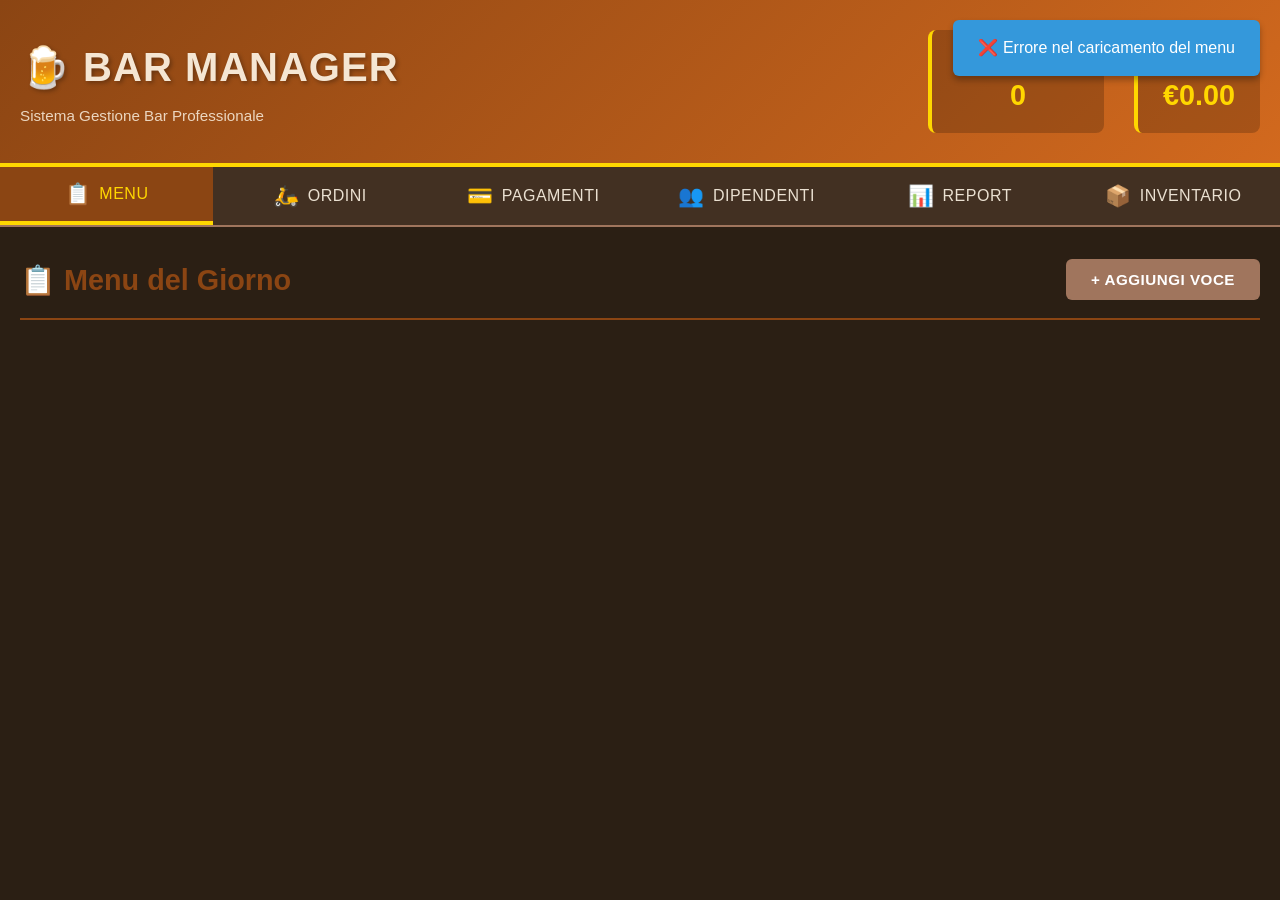
==== index.html @ 78a45d5b "interfaccia grafica e server" ====
<!DOCTYPE html>
<html lang="it">
<head>
    <meta charset="UTF-8">
    <meta name="viewport" content="width=device-width, initial-scale=1.0">
    <title>Bar Manager - Gestione Bar</title>
    <link rel="stylesheet" href="style.css">
</head>
<body>
    <div class="container">
        <!-- Header -->
        <header class="header">
            <div class="header-content">
                <div class="logo">
                    <h1>🍺 BAR MANAGER</h1>
                    <p>Sistema Gestione Bar Professionale</p>
                </div>
                <div class="header-stats">
                    <div class="stat">
                        <span class="stat-label">Ordini Odierni</span>
                        <span class="stat-value" id="ordiniCount">0</span>
                    </div>
                    <div class="stat">
                        <span class="stat-label">Incasso</span>
                        <span class="stat-value" id="incassoTotal">€0.00</span>
                    </div>
                </div>
            </div>
        </header>

        <!-- Navigation Tabs -->
        <nav class="tabs-nav">
            <button class="tab-btn active" onclick="switchTab('menu')">
                <span class="icon">📋</span> Menu
            </button>
            <button class="tab-btn" onclick="switchTab('ordini')">
                <span class="icon">🛵</span> Ordini
            </button>
            <button class="tab-btn" onclick="switchTab('pagamenti')">
                <span class="icon">💳</span> Pagamenti
            </button>
            <button class="tab-btn" onclick="switchTab('dipendenti')">
                <span class="icon">👥</span> Dipendenti
            </button>
            <button class="tab-btn" onclick="switchTab('report')">
                <span class="icon">📊</span> Report
            </button>
            <button class="tab-btn" onclick="switchTab('inventario')">
                <span class="icon">📦</span> Inventario
            </button>
        </nav>

        <!-- Main Content -->
        <main class="main-content">

            <!-- TAB: MENU -->
            <div id="menu" class="tab-content active">
                <div class="section-title">
                    <h2>📋 Menu del Giorno</h2>
                    <button class="btn-secondary" onclick="toggleAddMenu()">+ Aggiungi Voce</button>
                </div>

                <!-- Form Aggiungi Voce Menu -->
                <div id="addMenuForm" class="form-container hidden">
                    <h3>Aggiungi Nuova Voce al Menu</h3>
                    <form onsubmit="addMenuItem(event)">
                        <div class="form-group">
                            <label>Nome Voce:</label>
                            <input type="text" id="menuNome" required>
                        </div>
                        <div class="form-group">
                            <label>Prezzo (€):</label>
                            <input type="number" id="menuPrezzo" step="0.01" required>
                        </div>
                        <div class="form-actions">
                            <button type="submit" class="btn-primary">Aggiungi</button>
                            <button type="button" class="btn-secondary" onclick="toggleAddMenu()">Annulla</button>
                        </div>
                    </form>
                </div>

                <!-- Menu Items Grid -->
                <div class="menu-grid" id="menuGrid">
                    <!-- Items caricati dinamicamente -->
                </div>
            </div>

            <!-- TAB: ORDINI -->
            <div id="ordini" class="tab-content">
                <div class="section-title">
                    <h2>🛵 Gestione Ordini</h2>
                    <button class="btn-primary" onclick="nuovoOrdine()">+ Nuovo Ordine</button>
                </div>

                <!-- Form Nuovo Ordine -->
                <div id="newOrderForm" class="form-container hidden">
                    <h3>Crea Nuovo Ordine</h3>
                    <form onsubmit="creaOrdine(event)">
                        <div class="form-group">
                            <label>Tipo Ordine:</label>
                            <div class="radio-group">
                                <label class="radio-label">
                                    <input type="radio" name="tipoOrdine" value="banco" required> Banco
                                </label>
                                <label class="radio-label">
                                    <input type="radio" name="tipoOrdine" value="tavolo" required> Tavolo
                                </label>
                            </div>
                        </div>
                        <div class="form-group">
                            <label>Numero Tavolo (se tavolo):</label>
                            <input type="number" id="numeroTavolo" min="1">
                        </div>
                        <div class="form-group">
                            <label>Scegli Prodotto:</label>
                            <select id="prodottoSelect" required>
                                <option value="">-- Seleziona un prodotto --</option>
                            </select>
                        </div>
                        <div class="form-group">
                            <label>Quantità:</label>
                            <input type="number" id="quantita" value="1" min="1" required>
                        </div>
                        <div class="form-actions">
                            <button type="button" class="btn-secondary" onclick="aggiungiAlOrdine()">Aggiungi al Carrello</button>
                            <button type="submit" class="btn-primary">Registra Ordine</button>
                            <button type="button" class="btn-secondary" onclick="annullaOrdine()">Annulla</button>
                        </div>
                    </form>

                    <!-- Carrello Ordine -->
                    <div id="carritoSection" class="carrello-section hidden">
                        <h4>Articoli nel Carrello</h4>
                        <div id="carrito" class="carrello-items">
                            <!-- Items del carrello -->
                        </div>
                        <div class="carrello-totale">
                            <span>Totale:</span>
                            <span id="totaleCarrello" class="totale-value">€0.00</span>
                        </div>
                    </div>
                </div>

                <!-- Lista Ordini -->
                <div class="orders-list">
                    <h3>Ultimi Ordini Registrati</h3>
                    <div id="ordiniList" class="orders-table">
                        <!-- Ordini caricati dinamicamente -->
                    </div>
                </div>
            </div>

            <!-- TAB: PAGAMENTI -->
            <div id="pagamenti" class="tab-content">
                <div class="section-title">
                    <h2>💳 Elabora Pagamenti</h2>
                </div>

                <div class="pagamenti-container">
                    <div class="payment-form">
                        <h3>Nuovo Pagamento</h3>
                        <form onsubmit="elaboraPagamento(event)">
                            <div class="form-group">
                                <label>ID Ordine:</label>
                                <input type="number" id="ordineIdPagamento" required>
                            </div>
                            <div class="form-group">
                                <label>Importo (€):</label>
                                <input type="number" id="importoPagamento" step="0.01" required>
                            </div>
                            <div class="form-group">
                                <label>Metodo Pagamento:</label>
                                <select id="metodoPagamento" required>
                                    <option value="">-- Seleziona --</option>
                                    <option value="carta">Carta Credito</option>
                                    <option value="contanti">Contanti</option>
                                    <option value="bancomat">Bancomat</option>
                                    <option value="paypal">PayPal</option>
                                </select>
                            </div>
                            <button type="submit" class="btn-primary">Elabora Pagamento</button>
                        </form>
                    </div>

                    <div class="payment-status">
                        <h3>Stato Pagamenti Odierni</h3>
                        <div class="stats-grid">
                            <div class="stat-box">
                                <h4>Totale Contanti</h4>
                                <p class="stat-number" id="totalContanti">€0.00</p>
                            </div>
                            <div class="stat-box">
                                <h4>Totale Carta</h4>
                                <p class="stat-number" id="totalCarta">€0.00</p>
                            </div>
                            <div class="stat-box">
                                <h4>Pagamenti Elaborati</h4>
                                <p class="stat-number" id="numPagamenti">0</p>
                            </div>
                            <div class="stat-box">
                                <h4>Incasso Totale</h4>
                                <p class="stat-number highlight" id="incassoTotale">€0.00</p>
                            </div>
                        </div>
                    </div>
                </div>
            </div>

            <!-- TAB: DIPENDENTI -->
            <div id="dipendenti" class="tab-content">
                <div class="section-title">
                    <h2>👥 Gestione Dipendenti</h2>
                    <button class="btn-secondary" onclick="toggleAddDipendente()">+ Aggiungi Dipendente</button>
                </div>

                <!-- Form Aggiungi Dipendente -->
                <div id="addDipForm" class="form-container hidden">
                    <h3>Aggiungi Nuovo Dipendente</h3>
                    <form onsubmit="addDipendente(event)">
                        <div class="form-group">
                            <label>Nome:</label>
                            <input type="text" id="dipNome" required>
                        </div>
                        <div class="form-group">
                            <label>Turno:</label>
                            <select id="dipTurno" required>
                                <option value="">-- Seleziona --</option>
                                <option value="mattina">Mattina (06:00 - 14:00)</option>
                                <option value="pomeriggio">Pomeriggio (14:00 - 22:00)</option>
                                <option value="sera">Sera (22:00 - 06:00)</option>
                            </select>
                        </div>
                        <div class="form-actions">
                            <button type="submit" class="btn-primary">Aggiungi</button>
                            <button type="button" class="btn-secondary" onclick="toggleAddDipendente()">Annulla</button>
                        </div>
                    </form>
                </div>

                <!-- Lista Dipendenti -->
                <div class="dipendenti-list">
                    <h3>Dipendenti Registrati</h3>
                    <div id="dipendentiContainer" class="dipendenti-grid">
                        <!-- Dipendenti caricati dinamicamente -->
                    </div>
                </div>
            </div>

            <!-- TAB: REPORT -->
            <div id="report" class="tab-content">
                <div class="section-title">
                    <h2>📊 Report e Statistiche</h2>
                </div>

                <div class="report-buttons">
                    <button class="btn-primary" onclick="generaReportVendite()">📈 Report Vendite</button>
                    <button class="btn-primary" onclick="generaReportIncassi()">💰 Report Incassi</button>
                    <button class="btn-secondary" onclick="generaReportInventario()">📦 Report Inventario</button>
                </div>

                <div id="reportContent" class="report-content">
                    <!-- Report caricato dinamicamente -->
                </div>

                <div class="analytics-grid">
                    <div class="chart-container">
                        <h3>Prodotti Più Venduti</h3>
                        <div id="topProducts" class="chart">
                            <!-- Top products dinamici -->
                        </div>
                    </div>
                    <div class="chart-container">
                        <h3>Vendite per Turno</h3>
                        <div id="turnoChart" class="chart">
                            <!-- Turno data dinamici -->
                        </div>
                    </div>
                </div>
            </div>

            <!-- TAB: INVENTARIO -->
            <div id="inventario" class="tab-content">
                <div class="section-title">
                    <h2>📦 Gestione Inventario</h2>
                    <button class="btn-secondary" onclick="toggleAddInventario()">+ Aggiungi Scorte</button>
                </div>

                <!-- Form Aggiungi Scorte -->
                <div id="addInventarioForm" class="form-container hidden">
                    <h3>Aggiungi Scorte Inventario</h3>
                    <form onsubmit="addInventario(event)">
                        <div class="form-group">
                            <label>Prodotto:</label>
                            <input type="text" id="invProdotto" required>
                        </div>
                        <div class="form-group">
                            <label>Quantità:</label>
                            <input type="number" id="invQuantita" min="1" required>
                        </div>
                        <div class="form-actions">
                            <button type="submit" class="btn-primary">Aggiungi</button>
                            <button type="button" class="btn-secondary" onclick="toggleAddInventario()">Annulla</button>
                        </div>
                    </form>
                </div>

                <!-- Inventario Table -->
                <div class="inventory-table">
                    <h3>Stock Attuale</h3>
                    <table id="inventarioTable" class="table">
                        <thead>
                            <tr>
                                <th>Prodotto</th>
                                <th>Quantità</th>
                                <th>Stato</th>
                                <th>Azioni</th>
                            </tr>
                        </thead>
                        <tbody id="inventarioBody">
                            <!-- Righe inventario dinamiche -->
                        </tbody>
                    </table>
                </div>
            </div>

        </main>
    </div>

    <script src="script.js"></script>
</body>
</html>
---- style.css ----
/* ============================================
   BAR MANAGER - STILI CSS A TEMA BAR
   ============================================ */

* {
    margin: 0;
    padding: 0;
    box-sizing: border-box;
}

/* Variabili CSS Tema Bar */
:root {
    --primary-color: #8B4513;      /* Marrone legno bar */
    --secondary-color: #D2691E;    /* Marrone chiaro */
    --accent-color: #FFD700;       /* Oro */
    --dark-bg: #2B1F14;            /* Sfondo scuro */
    --light-bg: #F5E6D3;           /* Sfondo chiaro */
    --text-dark: #1A1410;          /* Testo scuro */
    --text-light: #EAE0D1;         /* Testo chiaro */
    --border-color: #A0755D;       /* Bordo */
    --success-color: #27AE60;      /* Verde */
    --danger-color: #E74C3C;       /* Rosso */
    --warning-color: #F39C12;      /* Arancione */
    --info-color: #3498DB;         /* Blu */
    --shadow: 0 4px 6px rgba(0, 0, 0, 0.3);
    --shadow-lg: 0 10px 20px rgba(0, 0, 0, 0.4);
}

body {
    font-family: 'Segoe UI', Tahoma, Geneva, Verdana, sans-serif;
    background-color: var(--dark-bg);
    color: var(--text-dark);
    line-height: 1.6;
}

/* ============================================
   CONTAINER E LAYOUT
   ============================================ */

.container {
    min-height: 100vh;
    display: flex;
    flex-direction: column;
}

/* ============================================
   HEADER
   ============================================ */

.header {
    background: linear-gradient(135deg, var(--primary-color) 0%, var(--secondary-color) 100%);
    color: var(--light-bg);
    padding: 30px 20px;
    box-shadow: var(--shadow-lg);
    border-bottom: 4px solid var(--accent-color);
}

.header-content {
    max-width: 1400px;
    margin: 0 auto;
    display: flex;
    justify-content: space-between;
    align-items: center;
    flex-wrap: wrap;
    gap: 30px;
}

.logo h1 {
    font-size: 2.5em;
    margin-bottom: 5px;
    text-shadow: 2px 2px 4px rgba(0, 0, 0, 0.3);
    letter-spacing: 1px;
}

.logo p {
    font-size: 0.95em;
    opacity: 0.9;
}

.header-stats {
    display: flex;
    gap: 30px;
}

.stat {
    display: flex;
    flex-direction: column;
    align-items: center;
    background: rgba(0, 0, 0, 0.2);
    padding: 15px 25px;
    border-radius: 8px;
    border-left: 4px solid var(--accent-color);
}

.stat-label {
    font-size: 0.85em;
    opacity: 0.9;
    text-transform: uppercase;
    letter-spacing: 1px;
}

.stat-value {
    font-size: 1.8em;
    font-weight: bold;
    margin-top: 5px;
    color: var(--accent-color);
}

/* ============================================
   NAVIGAZIONE TAB
   ============================================ */

.tabs-nav {
    background-color: var(--dark-bg);
    padding: 0;
    display: flex;
    flex-wrap: wrap;
    border-bottom: 2px solid var(--border-color);
    gap: 0;
    max-width: 1400px;
    margin: 0 auto;
    width: 100%;
}

.tab-btn {
    flex: 1;
    min-width: 150px;
    padding: 15px 20px;
    background-color: rgba(160, 117, 93, 0.2);
    border: none;
    color: var(--text-light);
    cursor: pointer;
    font-size: 1em;
    font-weight: 500;
    transition: all 0.3s ease;
    display: flex;
    align-items: center;
    justify-content: center;
    gap: 8px;
    text-transform: uppercase;
    letter-spacing: 0.5px;
}

.tab-btn .icon {
    font-size: 1.3em;
}

.tab-btn:hover {
    background-color: rgba(160, 117, 93, 0.4);
    border-bottom: 3px solid var(--accent-color);
}

.tab-btn.active {
    background-color: var(--primary-color);
    border-bottom: 4px solid var(--accent-color);
    color: var(--accent-color);
}

/* ============================================
   MAIN CONTENT
   ============================================ */

.main-content {
    flex: 1;
    padding: 30px 20px;
    max-width: 1400px;
    margin: 0 auto;
    width: 100%;
}

.tab-content {
    display: none;
    animation: fadeIn 0.3s ease;
}

.tab-content.active {
    display: block;
}

@keyframes fadeIn {
    from {
        opacity: 0;
        transform: translateY(10px);
    }
    to {
        opacity: 1;
        transform: translateY(0);
    }
}

.section-title {
    display: flex;
    justify-content: space-between;
    align-items: center;
    margin-bottom: 25px;
    padding-bottom: 15px;
    border-bottom: 2px solid var(--primary-color);
}

.section-title h2 {
    font-size: 1.8em;
    color: var(--primary-color);
}

/* ============================================
   FORMS
   ============================================ */

.form-container {
    background-color: var(--light-bg);
    padding: 25px;
    border-radius: 8px;
    margin-bottom: 25px;
    box-shadow: var(--shadow);
    border-left: 5px solid var(--accent-color);
}

.form-container.hidden {
    display: none;
}

.form-container h3 {
    color: var(--primary-color);
    margin-bottom: 20px;
    font-size: 1.3em;
}

.form-group {
    margin-bottom: 20px;
}

.form-group label {
    display: block;
    margin-bottom: 8px;
    color: var(--primary-color);
    font-weight: 600;
    font-size: 0.95em;
}

.form-group input,
.form-group select,
.form-group textarea {
    width: 100%;
    padding: 12px 15px;
    border: 2px solid var(--border-color);
    border-radius: 6px;
    font-size: 1em;
    font-family: inherit;
    transition: all 0.3s ease;
    background-color: white;
}

.form-group input:hover,
.form-group select:hover,
.form-group textarea:hover {
    border-color: var(--primary-color);
}

.form-group input:focus,
.form-group select:focus,
.form-group textarea:focus {
    outline: none;
    border-color: var(--accent-color);
    box-shadow: 0 0 0 3px rgba(255, 215, 0, 0.2);
}

.radio-group {
    display: flex;
    gap: 20px;
}

.radio-label {
    display: flex;
    align-items: center;
    gap: 8px;
    cursor: pointer;
    font-weight: normal;
}

.radio-label input[type="radio"] {
    width: auto;
    margin: 0;
}

.form-actions {
    display: flex;
    gap: 10px;
    margin-top: 25px;
}

/* ============================================
   BUTTONS
   ============================================ */

.btn-primary,
.btn-secondary {
    padding: 12px 25px;
    border: none;
    border-radius: 6px;
    font-size: 0.95em;
    font-weight: 600;
    cursor: pointer;
    transition: all 0.3s ease;
    text-transform: uppercase;
    letter-spacing: 0.5px;
}

.btn-primary {
    background-color: var(--primary-color);
    color: white;
    box-shadow: var(--shadow);
}

.btn-primary:hover {
    background-color: #6B3410;
    transform: translateY(-2px);
    box-shadow: var(--shadow-lg);
}

.btn-primary:active {
    transform: translateY(0);
}

.btn-secondary {
    background-color: var(--border-color);
    color: white;
}

.btn-secondary:hover {
    background-color: #8B5D47;
    transform: translateY(-2px);
}

.btn-danger {
    background-color: var(--danger-color);
    color: white;
    padding: 8px 15px;
    font-size: 0.85em;
}

.btn-danger:hover {
    background-color: #C0392B;
}

.btn-success {
    background-color: var(--success-color);
    color: white;
    padding: 8px 15px;
    font-size: 0.85em;
}

/* ============================================
   MENU GRID
   ============================================ */

.menu-grid {
    display: grid;
    grid-template-columns: repeat(auto-fill, minmax(200px, 1fr));
    gap: 20px;
    margin-top: 25px;
}

.menu-card {
    background-color: var(--light-bg);
    border: 2px solid var(--border-color);
    border-radius: 8px;
    padding: 20px;
    text-align: center;
    transition: all 0.3s ease;
    cursor: pointer;
    box-shadow: var(--shadow);
}

.menu-card:hover {
    transform: translateY(-5px);
    box-shadow: var(--shadow-lg);
    border-color: var(--accent-color);
}

.menu-card h4 {
    color: var(--primary-color);
    margin-bottom: 10px;
    font-size: 1.2em;
}

.menu-card .price {
    font-size: 1.5em;
    color: var(--accent-color);
    font-weight: bold;
    margin: 10px 0;
}

.menu-card .category {
    font-size: 0.8em;
    color: #888;
    margin-bottom: 15px;
    text-transform: uppercase;
}

.menu-card-actions {
    display: flex;
    gap: 10px;
    margin-top: 15px;
}

.menu-card-actions button {
    flex: 1;
    padding: 8px;
    font-size: 0.8em;
}

/* ============================================
   ORDINI / ORDERS
   ============================================ */

.orders-list {
    margin-top: 30px;
}

.orders-list h3 {
    color: var(--primary-color);
    margin-bottom: 20px;
}

.orders-table {
    background-color: var(--light-bg);
    border-radius: 8px;
    overflow: hidden;
    box-shadow: var(--shadow);
}

.order-item {
    display: grid;
    grid-template-columns: 1fr 1fr 1fr 1fr;
    gap: 15px;
    padding: 15px;
    border-bottom: 1px solid var(--border-color);
    align-items: center;
}

.order-item:last-child {
    border-bottom: none;
}

.order-item.header {
    background-color: var(--primary-color);
    color: white;
    font-weight: bold;
}

.order-id {
    font-weight: bold;
    color: var(--primary-color);
}

.order-type {
    background-color: var(--accent-color);
    color: var(--text-dark);
    padding: 5px 10px;
    border-radius: 4px;
    text-transform: uppercase;
    font-size: 0.85em;
}

.order-amount {
    font-size: 1.1em;
    color: var(--success-color);
    font-weight: bold;
}

/* ============================================
   CARRELLO
   ============================================ */

.carrello-section {
    background-color: #FFF9E6;
    padding: 20px;
    border-radius: 8px;
    margin-top: 20px;
    border-left: 5px solid var(--accent-color);
}

.carrello-section.hidden {
    display: none;
}

.carrello-items {
    margin: 15px 0;
}

.carrello-item {
    display: flex;
    justify-content: space-between;
    align-items: center;
    padding: 12px;
    background-color: white;
    border-radius: 6px;
    margin-bottom: 10px;
    border-left: 3px solid var(--primary-color);
}

.carrello-item-info {
    flex: 1;
}

.carrello-item-name {
    font-weight: bold;
    color: var(--primary-color);
}

.carrello-item-qty {
    font-size: 0.9em;
    color: #666;
}

.carrello-item-price {
    font-weight: bold;
    color: var(--accent-color);
    font-size: 1.1em;
}

.carrello-totale {
    display: flex;
    justify-content: space-between;
    align-items: center;
    padding: 15px;
    background-color: var(--primary-color);
    color: white;
    border-radius: 6px;
    font-size: 1.2em;
    font-weight: bold;
}

.totale-value {
    color: var(--accent-color);
    font-size: 1.4em;
}

/* ============================================
   PAGAMENTI
   ============================================ */

.pagamenti-container {
    display: grid;
    grid-template-columns: 1fr 1fr;
    gap: 30px;
    margin-top: 25px;
}

.payment-form,
.payment-status {
    background-color: var(--light-bg);
    padding: 25px;
    border-radius: 8px;
    box-shadow: var(--shadow);
}

.stats-grid {
    display: grid;
    grid-template-columns: repeat(2, 1fr);
    gap: 15px;
    margin-top: 20px;
}

.stat-box {
    background: linear-gradient(135deg, var(--primary-color), var(--secondary-color));
    color: white;
    padding: 20px;
    border-radius: 8px;
    text-align: center;
    box-shadow: var(--shadow);
}

.stat-box h4 {
    font-size: 0.9em;
    opacity: 0.9;
    margin-bottom: 10px;
}

.stat-number {
    font-size: 1.8em;
    font-weight: bold;
    color: var(--accent-color);
}

.stat-number.highlight {
    font-size: 2em;
}

/* ============================================
   DIPENDENTI
   ============================================ */

.dipendenti-list h3 {
    color: var(--primary-color);
    margin-bottom: 20px;
    margin-top: 30px;
}

.dipendenti-grid {
    display: grid;
    grid-template-columns: repeat(auto-fill, minmax(250px, 1fr));
    gap: 20px;
}

.dipendente-card {
    background-color: var(--light-bg);
    border: 2px solid var(--border-color);
    border-radius: 8px;
    padding: 20px;
    box-shadow: var(--shadow);
    transition: all 0.3s ease;
}

.dipendente-card:hover {
    box-shadow: var(--shadow-lg);
    border-color: var(--accent-color);
}

.dipendente-card h4 {
    color: var(--primary-color);
    font-size: 1.3em;
    margin-bottom: 15px;
    display: flex;
    align-items: center;
    gap: 10px;
}

.dipendente-turno {
    display: inline-block;
    padding: 8px 15px;
    background-color: var(--primary-color);
    color: white;
    border-radius: 20px;
    font-size: 0.85em;
    font-weight: bold;
    margin: 10px 0;
}

.dipendente-status {
    font-size: 0.9em;
    color: #666;
    margin-top: 10px;
}

/* ============================================
   REPORT
   ============================================ */

.report-buttons {
    display: flex;
    gap: 15px;
    margin-bottom: 25px;
    flex-wrap: wrap;
}

.report-buttons .btn-primary,
.report-buttons .btn-secondary {
    flex: 1;
    min-width: 200px;
}

.report-content {
    background-color: var(--light-bg);
    padding: 25px;
    border-radius: 8px;
    box-shadow: var(--shadow);
    margin-bottom: 25px;
    min-height: 200px;
}

.analytics-grid {
    display: grid;
    grid-template-columns: repeat(auto-fit, minmax(400px, 1fr));
    gap: 25px;
}

.chart-container {
    background-color: var(--light-bg);
    padding: 25px;
    border-radius: 8px;
    box-shadow: var(--shadow);
}

.chart-container h3 {
    color: var(--primary-color);
    margin-bottom: 20px;
}

.chart {
    display: flex;
    flex-direction: column;
    gap: 12px;
}

.chart-item {
    display: flex;
    align-items: center;
    gap: 15px;
}

.chart-label {
    min-width: 150px;
    font-weight: 500;
    color: var(--primary-color);
}

.chart-bar {
    flex: 1;
    height: 25px;
    background: linear-gradient(90deg, var(--primary-color), var(--secondary-color));
    border-radius: 4px;
    display: flex;
    align-items: center;
    justify-content: flex-end;
    padding-right: 10px;
    color: white;
    font-weight: bold;
    font-size: 0.85em;
}

/* ============================================
   INVENTARIO
   ============================================ */

.inventory-table {
    margin-top: 25px;
}

.inventory-table h3 {
    color: var(--primary-color);
    margin-bottom: 15px;
}

.table {
    width: 100%;
    border-collapse: collapse;
    background-color: white;
    border-radius: 8px;
    overflow: hidden;
    box-shadow: var(--shadow);
}

.table thead {
    background-color: var(--primary-color);
    color: white;
}

.table th,
.table td {
    padding: 15px;
    text-align: left;
    border-bottom: 1px solid var(--border-color);
}

.table tbody tr:hover {
    background-color: #f5f5f5;
}

.table .status-low {
    color: var(--danger-color);
    font-weight: bold;
}

.table .status-medium {
    color: var(--warning-color);
    font-weight: bold;
}

.table .status-ok {
    color: var(--success-color);
    font-weight: bold;
}

/* ============================================
   UTILITÀ
   ============================================ */

.hidden {
    display: none !important;
}

.empty-state {
    text-align: center;
    padding: 40px;
    color: #999;
}

.empty-state-icon {
    font-size: 3em;
    margin-bottom: 15px;
}

/* ============================================
   RESPONSIVE
   ============================================ */

@media (max-width: 1024px) {
    .pagamenti-container {
        grid-template-columns: 1fr;
    }

    .analytics-grid {
        grid-template-columns: 1fr;
    }

    .stats-grid {
        grid-template-columns: repeat(2, 1fr);
    }
}

@media (max-width: 768px) {
    .header-content {
        flex-direction: column;
        gap: 20px;
    }

    .tabs-nav {
        gap: 5px;
    }

    .tab-btn {
        min-width: 100px;
        padding: 12px 10px;
        font-size: 0.85em;
    }

    .tab-btn .icon {
        font-size: 1.1em;
    }

    .menu-grid {
        grid-template-columns: repeat(auto-fill, minmax(150px, 1fr));
        gap: 15px;
    }

    .dipendenti-grid {
        grid-template-columns: 1fr;
    }

    .stats-grid {
        grid-template-columns: 1fr;
    }

    .order-item {
        grid-template-columns: 1fr;
        gap: 8px;
    }
}

@media (max-width: 480px) {
    .main-content {
        padding: 15px 10px;
    }

    .section-title {
        flex-direction: column;
        align-items: flex-start;
        gap: 15px;
    }

    .section-title h2 {
        font-size: 1.4em;
    }

    .btn-primary,
    .btn-secondary {
        padding: 10px 15px;
        font-size: 0.85em;
    }

    .form-actions {
        flex-direction: column;
    }

    .tab-btn {
        flex: 0 1 auto;
        padding: 10px 8px;
        font-size: 0.75em;
    }

    .logo h1 {
        font-size: 1.8em;
    }

    .stat {
        padding: 10px 15px;
    }
}
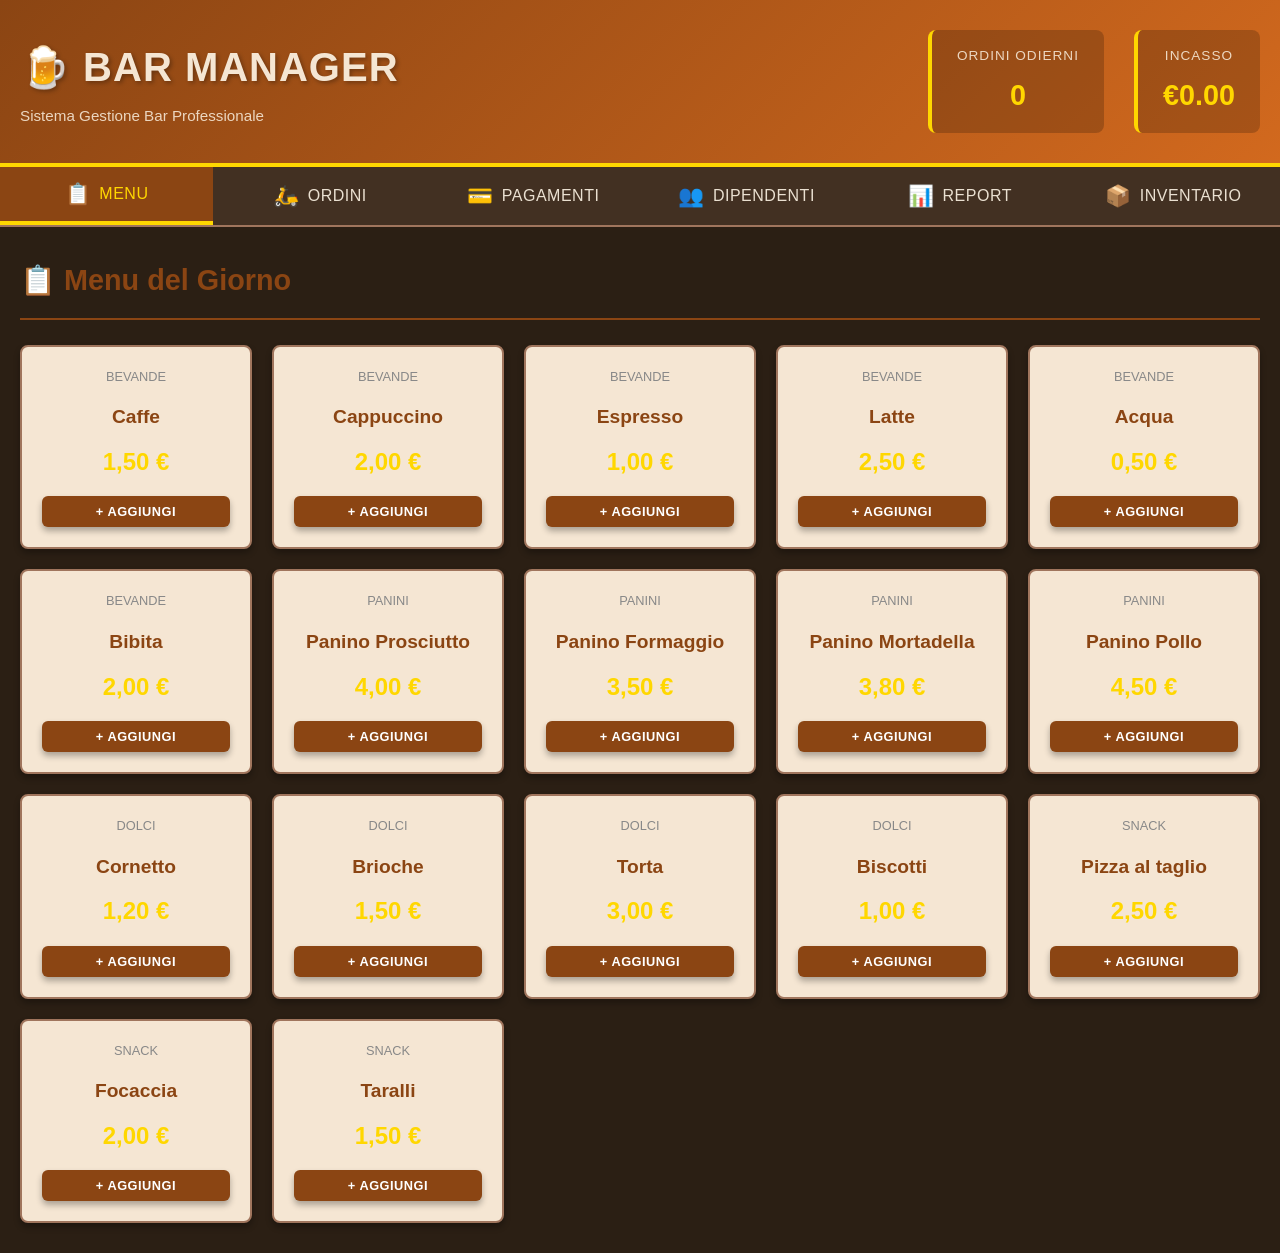
==== commit c21347bf: "interfaccia grafica" ====
--- a/index.html
+++ b/index.html
@@ -30,22 +30,22 @@
 
         <!-- Navigation Tabs -->
         <nav class="tabs-nav">
-            <button class="tab-btn active" onclick="switchTab('menu')">
+            <button class="tab-btn active" onclick="switchTab(event,'menu')">
                 <span class="icon">📋</span> Menu
             </button>
-            <button class="tab-btn" onclick="switchTab('ordini')">
+            <button class="tab-btn" onclick="switchTab(event,'ordini')">
                 <span class="icon">🛵</span> Ordini
             </button>
-            <button class="tab-btn" onclick="switchTab('pagamenti')">
+            <button class="tab-btn" onclick="switchTab(event,'pagamenti')">
                 <span class="icon">💳</span> Pagamenti
             </button>
-            <button class="tab-btn" onclick="switchTab('dipendenti')">
+            <button class="tab-btn" onclick="switchTab(event,'dipendenti')">
                 <span class="icon">👥</span> Dipendenti
             </button>
-            <button class="tab-btn" onclick="switchTab('report')">
+            <button class="tab-btn" onclick="switchTab(event,'report')">
                 <span class="icon">📊</span> Report
             </button>
-            <button class="tab-btn" onclick="switchTab('inventario')">
+            <button class="tab-btn" onclick="switchTab(event,'inventario')">
                 <span class="icon">📦</span> Inventario
             </button>
         </nav>
@@ -57,26 +57,6 @@
             <div id="menu" class="tab-content active">
                 <div class="section-title">
                     <h2>📋 Menu del Giorno</h2>
-                    <button class="btn-secondary" onclick="toggleAddMenu()">+ Aggiungi Voce</button>
-                </div>
-
-                <!-- Form Aggiungi Voce Menu -->
-                <div id="addMenuForm" class="form-container hidden">
-                    <h3>Aggiungi Nuova Voce al Menu</h3>
-                    <form onsubmit="addMenuItem(event)">
-                        <div class="form-group">
-                            <label>Nome Voce:</label>
-                            <input type="text" id="menuNome" required>
-                        </div>
-                        <div class="form-group">
-                            <label>Prezzo (€):</label>
-                            <input type="number" id="menuPrezzo" step="0.01" required>
-                        </div>
-                        <div class="form-actions">
-                            <button type="submit" class="btn-primary">Aggiungi</button>
-                            <button type="button" class="btn-secondary" onclick="toggleAddMenu()">Annulla</button>
-                        </div>
-                    </form>
                 </div>
 
                 <!-- Menu Items Grid -->
@@ -210,31 +190,6 @@
             <div id="dipendenti" class="tab-content">
                 <div class="section-title">
                     <h2>👥 Gestione Dipendenti</h2>
-                    <button class="btn-secondary" onclick="toggleAddDipendente()">+ Aggiungi Dipendente</button>
-                </div>
-
-                <!-- Form Aggiungi Dipendente -->
-                <div id="addDipForm" class="form-container hidden">
-                    <h3>Aggiungi Nuovo Dipendente</h3>
-                    <form onsubmit="addDipendente(event)">
-                        <div class="form-group">
-                            <label>Nome:</label>
-                            <input type="text" id="dipNome" required>
-                        </div>
-                        <div class="form-group">
-                            <label>Turno:</label>
-                            <select id="dipTurno" required>
-                                <option value="">-- Seleziona --</option>
-                                <option value="mattina">Mattina (06:00 - 14:00)</option>
-                                <option value="pomeriggio">Pomeriggio (14:00 - 22:00)</option>
-                                <option value="sera">Sera (22:00 - 06:00)</option>
-                            </select>
-                        </div>
-                        <div class="form-actions">
-                            <button type="submit" class="btn-primary">Aggiungi</button>
-                            <button type="button" class="btn-secondary" onclick="toggleAddDipendente()">Annulla</button>
-                        </div>
-                    </form>
                 </div>
 
                 <!-- Lista Dipendenti -->
